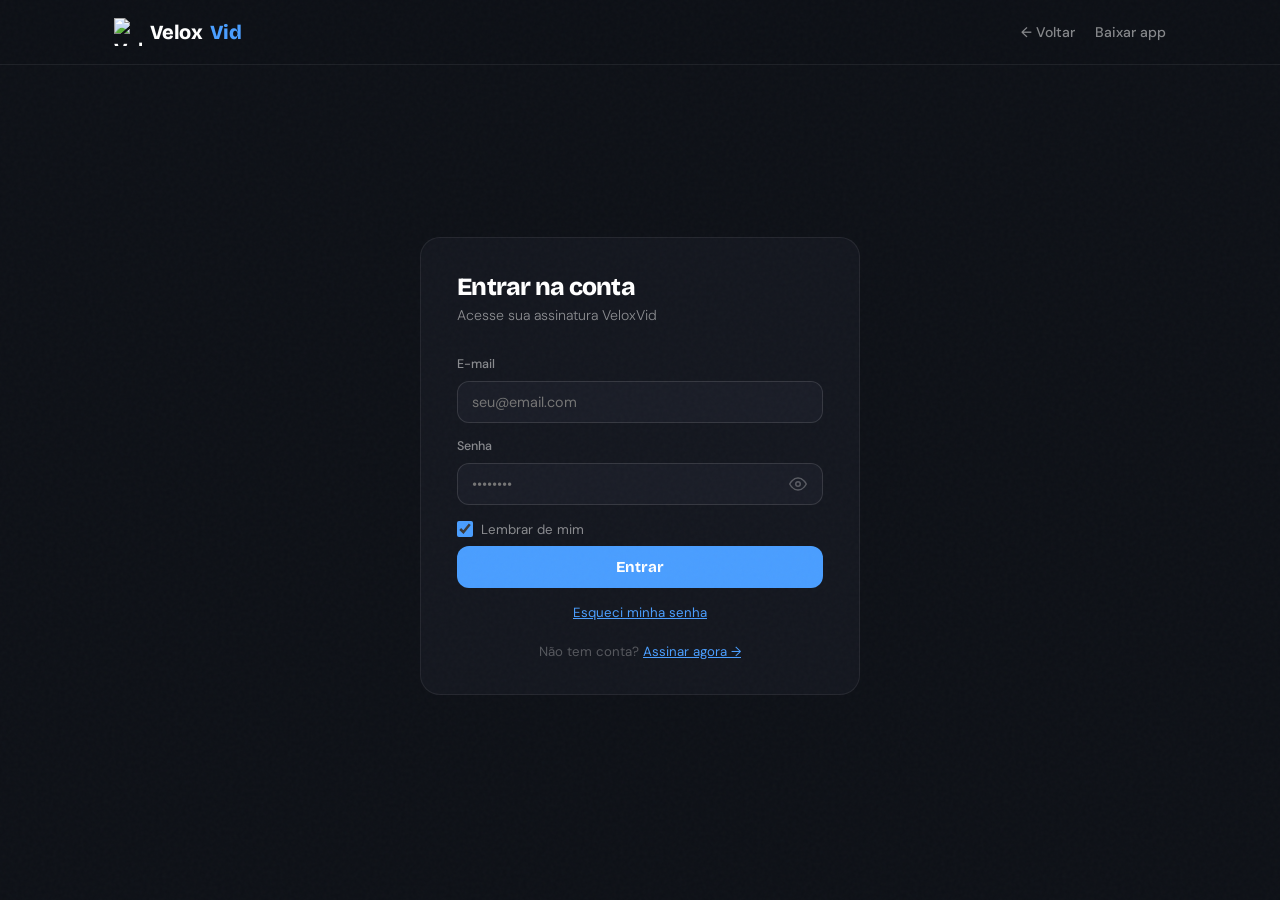
==== conta.html @ d81ab500 "Atualização v1.0.61" ====
<!DOCTYPE html>
<html lang="pt-BR">
<head>
  <meta charset="UTF-8" />
  <meta name="viewport" content="width=device-width, initial-scale=1.0" />
  <title>Minha conta — VeloxVid</title>
  <meta name="description" content="Gerencie sua conta e assinatura VeloxVid." />
  <meta name="theme-color" content="#0e1117" />
  <link rel="icon" href="/icon.ico" type="image/x-icon" />
  <link rel="preconnect" href="https://fonts.googleapis.com" />
  <link rel="preconnect" href="https://fonts.gstatic.com" crossorigin />
  <link href="https://fonts.googleapis.com/css2?family=Bricolage+Grotesque:opsz,wght@12..96,400;12..96,600;12..96,700;12..96,800&family=JetBrains+Mono:wght@400;500&family=DM+Sans:ital,wght@0,300;0,400;0,500;1,300&display=swap" rel="stylesheet" />

  <style>
    *, *::before, *::after { box-sizing: border-box; margin: 0; padding: 0; }

    :root {
      --bg:         #0e1117;
      --bg-card:    #14171f;
      --bg-card2:   #1a1d27;
      --border:     rgba(255,255,255,0.07);
      --border-mid: rgba(255,255,255,0.12);
      --txt:        #ffffff;
      --txt-2:      rgba(255,255,255,0.5);
      --txt-3:      rgba(255,255,255,0.28);
      --blue:       #4A9EFF;
      --blue-dim:   rgba(74,158,255,0.15);
      --blue-glow:  rgba(74,158,255,0.35);
      --green:      #4CAF50;
      --red:        #FF5A5A;
      --radius:     12px;
    }

    html { scroll-behavior: smooth; }

    body {
      background: var(--bg);
      color: var(--txt);
      font-family: 'DM Sans', sans-serif;
      font-size: 16px;
      line-height: 1.6;
      min-height: 100vh;
    }

    body::before {
      content: '';
      position: fixed;
      inset: 0;
      background-image: url("data:image/svg+xml,%3Csvg viewBox='0 0 256 256' xmlns='http://www.w3.org/2000/svg'%3E%3Cfilter id='noise'%3E%3CfeTurbulence type='fractalNoise' baseFrequency='0.9' numOctaves='4' stitchTiles='stitch'/%3E%3C/filter%3E%3Crect width='100%25' height='100%25' filter='url(%23noise)' opacity='1'/%3E%3C/svg%3E");
      opacity: 0.025;
      pointer-events: none;
      z-index: 9999;
    }

    h1, h2, h3 {
      font-family: 'Bricolage Grotesque', sans-serif;
      line-height: 1.08;
      letter-spacing: -0.03em;
    }

    .container { width: 100%; max-width: 1100px; margin: 0 auto; padding: 0 24px; }

    /* ─── Nav ─── */
    nav {
      position: fixed;
      top: 0; left: 0; right: 0;
      z-index: 100;
      background: rgba(14,17,23,0.9);
      backdrop-filter: blur(20px);
      -webkit-backdrop-filter: blur(20px);
      border-bottom: 1px solid var(--border);
    }
    .nav-inner { display: flex; align-items: center; justify-content: space-between; height: 64px; }
    .nav-logo {
      font-family: 'Bricolage Grotesque', sans-serif;
      font-weight: 800; font-size: 1.25rem;
      color: var(--txt); text-decoration: none;
      letter-spacing: -0.03em;
      display: flex; align-items: center; gap: 8px;
    }
    .nav-logo img { width: 28px; height: 28px; object-fit: contain; }
    .nav-logo span { color: var(--blue); }
    .nav-right { display: flex; align-items: center; gap: 20px; }
    .nav-link {
      color: var(--txt-2); text-decoration: none;
      font-size: 0.875rem; font-weight: 500;
      transition: color 0.2s;
    }
    .nav-link:hover { color: var(--txt); }

    /* ─── Main ─── */
    main {
      min-height: 100vh;
      display: flex;
      align-items: center;
      justify-content: center;
      padding: 80px 24px 48px;
    }

    .main-wrap { width: 100%; max-width: 440px; }

    /* ─── Success banner ─── */
    .success-banner {
      display: none;
      align-items: flex-start;
      gap: 12px;
      background: rgba(76,175,80,0.10);
      border: 1px solid rgba(76,175,80,0.30);
      border-radius: var(--radius);
      padding: 16px 18px;
      margin-bottom: 20px;
    }
    .success-banner .sb-icon { font-size: 1.25rem; line-height: 1; flex-shrink: 0; margin-top: 2px; }
    .success-banner p { color: #6FCF7A; font-size: 0.875rem; }
    .success-banner strong { font-weight: 600; }

    /* ─── Card ─── */
    .card {
      background: var(--bg-card);
      border: 1px solid var(--border);
      border-radius: 20px;
      padding: 36px 36px 32px;
    }

    /* ─── Views ─── */
    .view { display: none; }
    .view.active { display: block; }

    /* ─── Loading spinner ─── */
    .spinner-wrap {
      display: flex; flex-direction: column;
      align-items: center; gap: 14px;
      padding: 32px;
    }
    .spinner {
      width: 34px; height: 34px;
      border: 3px solid var(--border-mid);
      border-top-color: var(--blue);
      border-radius: 50%;
      animation: spin 0.75s linear infinite;
    }
    @keyframes spin { to { transform: rotate(360deg); } }

    /* ─── Form typography ─── */
    .view-title { font-size: 1.55rem; font-weight: 800; margin-bottom: 4px; }
    .view-sub { color: var(--txt-2); font-size: 0.88rem; font-weight: 300; margin-bottom: 28px; }

    /* ─── Form controls ─── */
    .form-group { margin-bottom: 14px; }
    .form-label { display: block; font-size: 0.78rem; font-weight: 500; color: var(--txt-2); margin-bottom: 6px; }
    .form-input {
      width: 100%;
      background: var(--bg-card2);
      border: 1px solid var(--border-mid);
      border-radius: var(--radius);
      padding: 11px 14px;
      color: var(--txt);
      font-size: 0.9rem;
      font-family: 'DM Sans', sans-serif;
      outline: none;
      transition: border-color 0.2s, box-shadow 0.2s;
    }
    .form-input:focus {
      border-color: var(--blue);
      box-shadow: 0 0 0 3px var(--blue-dim);
    }

    /* ─── Buttons ─── */
    .btn-primary {
      display: block; width: 100%;
      background: var(--blue); color: #fff;
      border: none; border-radius: var(--radius);
      padding: 12px;
      font-family: 'Bricolage Grotesque', sans-serif;
      font-weight: 700; font-size: 0.95rem;
      cursor: pointer;
      transition: transform 0.2s, box-shadow 0.2s, opacity 0.2s;
      margin-top: 6px;
    }
    .btn-primary:hover:not(:disabled) {
      transform: translateY(-2px);
      box-shadow: 0 8px 24px var(--blue-glow);
    }
    .btn-primary:disabled { opacity: 0.6; cursor: not-allowed; }

    .btn-ghost {
      display: block; width: 100%;
      background: transparent; color: var(--txt-2);
      border: 1px solid var(--border-mid);
      border-radius: var(--radius);
      padding: 11px;
      font-family: 'DM Sans', sans-serif;
      font-weight: 500; font-size: 0.875rem;
      cursor: pointer;
      transition: border-color 0.2s, color 0.2s;
      margin-top: 8px;
      text-align: center; text-decoration: none;
    }
    .btn-ghost:hover { border-color: rgba(255,255,255,0.25); color: var(--txt); }

    /* ─── Alerts ─── */
    .alert {
      padding: 11px 14px;
      border-radius: var(--radius);
      font-size: 0.84rem;
      margin-bottom: 18px;
      display: none;
    }
    .alert.show { display: block; }
    .alert-error   { background: rgba(255,90,90,0.10);  border: 1px solid rgba(255,90,90,0.30);  color: #FF8585; }
    .alert-success { background: rgba(76,175,80,0.10);  border: 1px solid rgba(76,175,80,0.30);  color: #6FCF7A; }

    /* ─── Links inside forms ─── */
    .link-btn {
      background: none; border: none; padding: 0;
      color: var(--blue); font-size: 0.83rem;
      cursor: pointer;
      font-family: 'DM Sans', sans-serif;
      text-decoration: underline;
      transition: opacity 0.2s;
    }
    .link-btn:hover { opacity: 0.8; }

    .form-footer {
      text-align: center;
      margin-top: 18px;
      font-size: 0.83rem;
      color: var(--txt-3);
    }
    .form-footer button, .form-footer a {
      color: var(--blue); background: none; border: none;
      cursor: pointer; font-size: 0.83rem;
      text-decoration: underline;
      font-family: 'DM Sans', sans-serif;
    }

    /* ─── Dashboard ─── */
    .profile-header {
      display: flex; align-items: center; gap: 14px;
      margin-bottom: 24px; padding-bottom: 22px;
      border-bottom: 1px solid var(--border);
    }
    .avatar {
      width: 50px; height: 50px;
      background: var(--blue-dim);
      border: 1px solid rgba(74,158,255,0.3);
      border-radius: 50%;
      display: flex; align-items: center; justify-content: center;
      font-family: 'Bricolage Grotesque', sans-serif;
      font-weight: 700; font-size: 1.25rem;
      color: var(--blue); flex-shrink: 0;
    }
    .profile-name { font-family: 'Bricolage Grotesque', sans-serif; font-weight: 700; font-size: 1.05rem; margin-bottom: 2px; }
    .profile-email { font-size: 0.8rem; color: var(--txt-3); }

    .info-card {
      background: var(--bg-card2);
      border: 1px solid var(--border);
      border-radius: var(--radius);
      padding: 16px 18px;
      margin-bottom: 10px;
    }
    .info-label {
      font-size: 0.68rem; color: var(--txt-3);
      font-family: 'JetBrains Mono', monospace;
      letter-spacing: 0.06em; margin-bottom: 6px;
    }
    .info-value { font-weight: 500; font-size: 0.92rem; display: flex; align-items: center; gap: 8px; flex-wrap: wrap; }

    .badge-plan {
      display: inline-flex; align-items: center;
      background: var(--blue-dim);
      border: 1px solid rgba(74,158,255,0.3);
      color: var(--blue);
      font-family: 'JetBrains Mono', monospace;
      font-size: 0.68rem; font-weight: 500;
      padding: 3px 10px; border-radius: 100px;
      letter-spacing: 0.04em;
    }
    .badge-active {
      display: inline-flex; align-items: center; gap: 6px;
      background: rgba(76,175,80,0.10);
      border: 1px solid rgba(76,175,80,0.25);
      color: var(--green);
      font-family: 'JetBrains Mono', monospace;
      font-size: 0.68rem; font-weight: 500;
      padding: 3px 10px; border-radius: 100px;
    }
    .badge-active .dot {
      width: 6px; height: 6px;
      background: var(--green); border-radius: 50%;
      animation: pulse 2s ease-in-out infinite;
    }
    @keyframes pulse {
      0%, 100% { opacity: 1; box-shadow: 0 0 0 0 rgba(76,175,80,0.4); }
      50% { opacity: 0.7; box-shadow: 0 0 0 4px rgba(76,175,80,0); }
    }

    .dashboard-actions { display: flex; flex-direction: column; gap: 8px; margin-top: 20px; }
    .dashboard-actions .btn-row { display: flex; gap: 8px; }
    .dashboard-actions .btn-row > * { flex: 1; margin-top: 0; }

    /* ─── Remember me checkbox ─── */
    .form-check {
      display: flex; align-items: center; gap: 8px;
      margin: 10px 0 4px;
    }
    .form-check input[type="checkbox"] {
      width: 16px; height: 16px; accent-color: var(--blue);
      cursor: pointer; flex-shrink: 0;
    }
    .form-check label {
      font-size: 0.83rem; color: var(--txt-2);
      cursor: pointer; user-select: none;
    }

    /* ─── Password field with eye toggle ─── */
    .pw-wrap { position: relative; }
    .pw-wrap .form-input { padding-right: 44px; }
    .pw-eye {
      position: absolute; right: 12px; top: 50%; transform: translateY(-50%);
      background: none; border: none; cursor: pointer;
      color: var(--txt-3); padding: 4px; line-height: 0;
      transition: color 0.2s;
    }
    .pw-eye:hover { color: var(--txt-2); }

    /* ─── Change password ─── */
    .change-pw-wrap { margin-top: 16px; border-top: 1px solid var(--border); padding-top: 14px; }
    .change-pw-toggle {
      display: flex; align-items: center; justify-content: space-between;
      width: 100%; background: none; border: none; padding: 0;
      color: var(--txt-2); font-size: 0.85rem; font-weight: 500;
      cursor: pointer; font-family: 'DM Sans', sans-serif;
      transition: color 0.2s;
    }
    .change-pw-toggle:hover { color: var(--txt); }

    /* ─── Responsive ─── */
    @media (max-width: 480px) {
      .card { padding: 28px 22px 24px; }
      main { padding: 80px 16px 40px; }
    }
  </style>
</head>
<body>

  <nav>
    <div class="container">
      <div class="nav-inner">
        <a href="/" class="nav-logo">
          <img src="/icon.svg" alt="VeloxVid" />Velox<span>Vid</span>
        </a>
        <div class="nav-right">
          <a href="/" class="nav-link">← Voltar</a>
          <a href="#" data-download class="nav-link">Baixar app</a>
        </div>
      </div>
    </div>
  </nav>

  <main>
    <div class="main-wrap">

      <!-- Banner: após checkout bem-sucedido -->
      <div class="success-banner" id="successBanner">
        <div class="sb-icon">🎉</div>
        <p>
          <strong>Pagamento confirmado!</strong><br>
          Sua conta foi criada. Faça login abaixo para acessar sua área de assinante.
        </p>
      </div>

      <!-- View: Carregando -->
      <div class="view active" id="viewLoading">
        <div class="card">
          <div class="spinner-wrap">
            <div class="spinner"></div>
            <p style="color:var(--txt-3);font-size:0.84rem">Verificando sessão...</p>
          </div>
        </div>
      </div>

      <!-- View: Login -->
      <div class="view" id="viewLogin">
        <div class="card">
          <h1 class="view-title">Entrar na conta</h1>
          <p class="view-sub">Acesse sua assinatura VeloxVid</p>

          <div class="alert alert-error" id="loginError"></div>

          <form onsubmit="doLogin(event)">
            <div class="form-group">
              <label class="form-label" for="loginEmail">E-mail</label>
              <input class="form-input" type="email" id="loginEmail"
                placeholder="seu@email.com" required autocomplete="email" />
            </div>
            <div class="form-group">
              <label class="form-label" for="loginPassword">Senha</label>
              <div class="pw-wrap">
                <input class="form-input" type="password" id="loginPassword"
                  placeholder="••••••••" required autocomplete="current-password" />
                <button type="button" class="pw-eye" onclick="togglePw('loginPassword',this)" tabindex="-1">
                  <svg id="loginPassword-icon" width="18" height="18" viewBox="0 0 24 24" fill="none" stroke="currentColor" stroke-width="2" stroke-linecap="round" stroke-linejoin="round"><path d="M1 12s4-8 11-8 11 8 11 8-4 8-11 8-11-8-11-8z"/><circle cx="12" cy="12" r="3"/></svg>
                </button>
              </div>
            </div>
            <div class="form-check">
              <input type="checkbox" id="rememberMe" checked />
              <label for="rememberMe">Lembrar de mim</label>
            </div>
            <button class="btn-primary" type="submit" id="loginBtn">Entrar</button>
          </form>

          <div class="form-footer" style="margin-top:14px">
            <button onclick="showView('viewForgot')">Esqueci minha senha</button>
          </div>
          <div class="form-footer">
            Não tem conta? <a href="/?checkout=anual">Assinar agora →</a>
          </div>
        </div>
      </div>

      <!-- View: Recuperar senha -->
      <div class="view" id="viewForgot">
        <div class="card">
          <h1 class="view-title">Recuperar senha</h1>
          <p class="view-sub">Enviaremos as instruções para o seu e-mail</p>

          <div class="alert alert-error"   id="forgotError"></div>
          <div class="alert alert-success" id="forgotSuccess"></div>

          <form onsubmit="doForgot(event)">
            <div class="form-group">
              <label class="form-label" for="forgotEmail">E-mail</label>
              <input class="form-input" type="email" id="forgotEmail"
                placeholder="seu@email.com" required />
            </div>
            <button class="btn-primary" type="submit" id="forgotBtn">Enviar link de recuperação</button>
          </form>

          <div class="form-footer">
            <button onclick="showView('viewLogin')">← Voltar para o login</button>
          </div>
        </div>
      </div>

      <!-- View: Nova senha (via link de e-mail) -->
      <div class="view" id="viewReset">
        <div class="card">
          <h1 class="view-title">Nova senha</h1>
          <p class="view-sub">Escolha uma senha com pelo menos 6 caracteres</p>

          <div class="alert alert-error"   id="resetError"></div>
          <div class="alert alert-success" id="resetSuccess"></div>

          <form onsubmit="doReset(event)">
            <div class="form-group">
              <label class="form-label" for="resetPassword">Nova senha</label>
              <div class="pw-wrap">
                <input class="form-input" type="password" id="resetPassword"
                  placeholder="••••••••" required minlength="6" autocomplete="new-password" />
                <button type="button" class="pw-eye" onclick="togglePw('resetPassword',this)" tabindex="-1">
                  <svg width="18" height="18" viewBox="0 0 24 24" fill="none" stroke="currentColor" stroke-width="2" stroke-linecap="round" stroke-linejoin="round"><path d="M1 12s4-8 11-8 11 8 11 8-4 8-11 8-11-8-11-8z"/><circle cx="12" cy="12" r="3"/></svg>
                </button>
              </div>
            </div>
            <div class="form-group">
              <label class="form-label" for="resetPasswordConfirm">Confirmar nova senha</label>
              <div class="pw-wrap">
                <input class="form-input" type="password" id="resetPasswordConfirm"
                  placeholder="••••••••" required minlength="6" autocomplete="new-password" />
                <button type="button" class="pw-eye" onclick="togglePw('resetPasswordConfirm',this)" tabindex="-1">
                  <svg width="18" height="18" viewBox="0 0 24 24" fill="none" stroke="currentColor" stroke-width="2" stroke-linecap="round" stroke-linejoin="round"><path d="M1 12s4-8 11-8 11 8 11 8-4 8-11 8-11-8-11-8z"/><circle cx="12" cy="12" r="3"/></svg>
                </button>
              </div>
            </div>
            <button class="btn-primary" type="submit" id="resetBtn">Salvar nova senha</button>
          </form>
        </div>
      </div>

      <!-- View: Dashboard -->
      <div class="view" id="viewDashboard">
        <div class="card">

          <div class="profile-header">
            <div class="avatar" id="dashAvatar">?</div>
            <div>
              <div class="profile-name"  id="dashName">—</div>
              <div class="profile-email" id="dashEmail">—</div>
            </div>
          </div>

          <div class="info-card">
            <div class="info-label">PLANO ATIVO</div>
            <div class="info-value">
              <span class="badge-plan" id="dashPlanBadge">—</span>
            </div>
          </div>

          <div class="info-card">
            <div class="info-label">STATUS</div>
            <div class="info-value">
              <span class="badge-active"><span class="dot"></span>Assinatura ativa</span>
            </div>
          </div>

          <div class="info-card" id="expiryCard" style="display:none">
            <div class="info-label">VÁLIDO ATÉ</div>
            <div class="info-value" id="dashExpiry">—</div>
          </div>

          <div class="dashboard-actions">
            <div class="btn-row">
              <a href="#" data-download class="btn-primary">
                ↓ Baixar VeloxVid
              </a>
              <button class="btn-primary" id="openAppBtn" onclick="openInApp()">
                ▶ Abrir VeloxVid
              </button>
            </div>
            <button class="btn-ghost" id="portalBtn" onclick="goToPortal()">
              Gerenciar assinatura →
            </button>
          </div>

          <!-- Mudar senha -->
          <div class="change-pw-wrap">
            <button class="change-pw-toggle" onclick="toggleChangePw()">
              <span>Alterar senha</span>
              <span id="cpwArrow" style="transition:transform 0.2s">▸</span>
            </button>
            <div id="changePwForm" style="display:none;margin-top:12px">
              <div class="alert alert-error"   id="cpwError"></div>
              <div class="alert alert-success" id="cpwSuccess"></div>
              <div class="form-group">
                <label class="form-label">Senha atual</label>
                <div class="pw-wrap">
                  <input class="form-input" type="password" id="cpwCurrent" placeholder="••••••••" />
                  <button type="button" class="pw-eye" onclick="togglePw('cpwCurrent',this)" tabindex="-1">
                    <svg width="18" height="18" viewBox="0 0 24 24" fill="none" stroke="currentColor" stroke-width="2" stroke-linecap="round" stroke-linejoin="round"><path d="M1 12s4-8 11-8 11 8 11 8-4 8-11 8-11-8-11-8z"/><circle cx="12" cy="12" r="3"/></svg>
                  </button>
                </div>
              </div>
              <div class="form-group">
                <label class="form-label">Nova senha</label>
                <div class="pw-wrap">
                  <input class="form-input" type="password" id="cpwNew" placeholder="••••••••" minlength="6" />
                  <button type="button" class="pw-eye" onclick="togglePw('cpwNew',this)" tabindex="-1">
                    <svg width="18" height="18" viewBox="0 0 24 24" fill="none" stroke="currentColor" stroke-width="2" stroke-linecap="round" stroke-linejoin="round"><path d="M1 12s4-8 11-8 11 8 11 8-4 8-11 8-11-8-11-8z"/><circle cx="12" cy="12" r="3"/></svg>
                  </button>
                </div>
              </div>
              <div class="form-group">
                <label class="form-label">Confirmar nova senha</label>
                <div class="pw-wrap">
                  <input class="form-input" type="password" id="cpwConfirm" placeholder="••••••••" minlength="6" />
                  <button type="button" class="pw-eye" onclick="togglePw('cpwConfirm',this)" tabindex="-1">
                    <svg width="18" height="18" viewBox="0 0 24 24" fill="none" stroke="currentColor" stroke-width="2" stroke-linecap="round" stroke-linejoin="round"><path d="M1 12s4-8 11-8 11 8 11 8-4 8-11 8-11-8-11-8z"/><circle cx="12" cy="12" r="3"/></svg>
                  </button>
                </div>
              </div>
              <button class="btn-primary" id="cpwBtn" onclick="doChangePassword()">Salvar nova senha</button>
            </div>
          </div>

          <button class="btn-ghost" style="margin-top:8px" onclick="doLogout()">Sair da conta</button>

        </div>
      </div>

    </div>
  </main>

  <script>
    // ╔══════════════════════════════════════════════════════════╗
    // ║  RELEASE — altere aqui a cada novo lançamento           ║
    // ╚══════════════════════════════════════════════════════════╝
    const APP_RELEASE  = 'v1.0.61'; // ← atualize esta linha
    const DOWNLOAD_URL = `https://github.com/wyllenlima/VeloxVid-releases/releases/download/${APP_RELEASE}/VeloxVid-Setup.exe`;

    const API       = 'https://veloxvid-production.up.railway.app';
    const TOKEN_KEY = 'vv_token';

    function getToken()               { return localStorage.getItem(TOKEN_KEY) || sessionStorage.getItem(TOKEN_KEY); }
    function setToken(t, remember)    { if (remember) { localStorage.setItem(TOKEN_KEY, t); sessionStorage.removeItem(TOKEN_KEY); } else { sessionStorage.setItem(TOKEN_KEY, t); localStorage.removeItem(TOKEN_KEY); } }
    function removeToken()            { localStorage.removeItem(TOKEN_KEY); sessionStorage.removeItem(TOKEN_KEY); }

    // ─── Parâmetros da URL ────────────────────────────────────
    const params      = new URLSearchParams(location.search);
    const resetToken  = params.get('token');
    const magicToken  = params.get('magic');
    const isSuccess   = params.get('success') === 'true';

    if (isSuccess) {
      document.getElementById('successBanner').style.display = 'flex';
    }

    // ─── Mostrar/esconder senha ───────────────────────────────
    const eyeOn  = `<svg width="18" height="18" viewBox="0 0 24 24" fill="none" stroke="currentColor" stroke-width="2" stroke-linecap="round" stroke-linejoin="round"><path d="M1 12s4-8 11-8 11 8 11 8-4 8-11 8-11-8-11-8z"/><circle cx="12" cy="12" r="3"/></svg>`;
    const eyeOff = `<svg width="18" height="18" viewBox="0 0 24 24" fill="none" stroke="currentColor" stroke-width="2" stroke-linecap="round" stroke-linejoin="round"><path d="M17.94 17.94A10.07 10.07 0 0 1 12 20c-7 0-11-8-11-8a18.45 18.45 0 0 1 5.06-5.94M9.9 4.24A9.12 9.12 0 0 1 12 4c7 0 11 8 11 8a18.5 18.5 0 0 1-2.16 3.19m-6.72-1.07a3 3 0 1 1-4.24-4.24"/><line x1="1" y1="1" x2="23" y2="23"/></svg>`;
    function togglePw(id, btn) {
      const input = document.getElementById(id);
      const show = input.type === 'password';
      input.type = show ? 'text' : 'password';
      btn.innerHTML = show ? eyeOff : eyeOn;
    }

    // ─── Gerenciar views ──────────────────────────────────────
    function showView(id) {
      document.querySelectorAll('.view').forEach(v => v.classList.remove('active'));
      document.getElementById(id).classList.add('active');
    }

    function showAlert(id, msg) {
      const el = document.getElementById(id);
      el.textContent = msg;
      el.classList.add('show');
    }

    function hideAlert(id) {
      const el = document.getElementById(id);
      if (el) el.classList.remove('show');
    }

    // ─── Inicialização ────────────────────────────────────────
    async function init() {
      if (resetToken) {
        showView('viewReset');
        return;
      }

      // Auto-login via magic token (vindo do app desktop)
      if (magicToken) {
        showView('viewLoading');
        history.replaceState(null, '', location.pathname); // limpa ?magic= da URL
        try {
          const res = await fetch(`${API}/auth/exchange-magic-token`, {
            method:  'POST',
            headers: { 'Content-Type': 'application/json' },
            body:    JSON.stringify({ magic_token: magicToken }),
          });
          if (res.ok) {
            const data = await res.json();
            setToken(data.access_token, true);
            renderDashboard(data.user);
            showView('viewDashboard');
            return;
          }
        } catch {}
        // Se falhou (token expirado/inválido) → vai para login normalmente
        showView('viewLogin');
        return;
      }

      const token = getToken();
      if (!token) {
        showView('viewLogin');
        return;
      }

      try {
        const res = await fetch(`${API}/auth/me`, {
          headers: { Authorization: `Bearer ${token}` }
        });
        if (!res.ok) throw new Error();
        const user = await res.json();
        renderDashboard(user);
      } catch {
        localStorage.removeItem(TOKEN_KEY);
        showView('viewLogin');
      }
    }

    // ─── Login ────────────────────────────────────────────────
    async function doLogin(e) {
      e.preventDefault();
      hideAlert('loginError');

      const btn = document.getElementById('loginBtn');
      btn.disabled    = true;
      btn.textContent = 'Entrando...';

      const email    = document.getElementById('loginEmail').value.trim();
      const password = document.getElementById('loginPassword').value;

      try {
        const res  = await fetch(`${API}/auth/login`, {
          method:  'POST',
          headers: { 'Content-Type': 'application/json' },
          body:    JSON.stringify({ email, password, device_fingerprint: 'web' })
        });
        const data = await res.json();

        if (!res.ok) {
          const msg = res.status === 402
            ? 'Nenhuma assinatura ativa. Se você acabou de pagar, aguarde 1-2 minutos e tente novamente.'
            : (data.detail || 'E-mail ou senha incorretos.');
          showAlert('loginError', msg);
          return;
        }

        const remember = document.getElementById('rememberMe').checked;
        setToken(data.access_token, remember);
        window.location.href = '/';
      } catch {
        showAlert('loginError', 'Erro de conexão. Verifique sua internet e tente novamente.');
      } finally {
        btn.disabled    = false;
        btn.textContent = 'Entrar';
      }
    }

    // ─── Dashboard ────────────────────────────────────────────
    function renderDashboard(user) {
      const displayName = user.name || user.email.split('@')[0];
      document.getElementById('dashAvatar').textContent = displayName.charAt(0).toUpperCase();
      document.getElementById('dashName').textContent   = user.name || displayName;
      document.getElementById('dashEmail').textContent  = user.email;

      const labels = { mensal: 'Plano Pro Mensal', trimestral: 'Plano Pro Trimestral', anual: 'Plano Pro Anual', pro: 'Plano Pro' };
      const label  = labels[user.plan] || (user.plan ? 'Plano ' + user.plan.charAt(0).toUpperCase() + user.plan.slice(1) : 'Plano Pro');

      document.getElementById('dashPlanBadge').textContent = label.toUpperCase();

      if (user.subscription_end) {
        // Força parse como hora local (evita bug de fuso UTC-3 com datas sem hora)
        const raw = user.subscription_end.includes('T')
          ? user.subscription_end
          : user.subscription_end + 'T12:00:00';
        const d = new Date(raw);
        const fmt = d.toLocaleDateString('pt-BR', { day: '2-digit', month: 'long', year: 'numeric' });
        document.getElementById('dashExpiry').textContent = fmt;
        document.getElementById('expiryCard').style.display = 'block';
      }

      showView('viewDashboard');
    }

    // ─── Mudar senha ──────────────────────────────────────────
    let cpwOpen = false;
    function toggleChangePw() {
      cpwOpen = !cpwOpen;
      document.getElementById('changePwForm').style.display = cpwOpen ? 'block' : 'none';
      document.getElementById('cpwArrow').style.transform = cpwOpen ? 'rotate(90deg)' : '';
      if (!cpwOpen) {
        document.getElementById('cpwCurrent').value = '';
        document.getElementById('cpwNew').value = '';
        document.getElementById('cpwConfirm').value = '';
        document.getElementById('cpwError').classList.remove('show');
        document.getElementById('cpwSuccess').classList.remove('show');
      }
    }

    async function doChangePassword() {
      hideAlert('cpwError'); hideAlert('cpwSuccess');
      const current  = document.getElementById('cpwCurrent').value;
      const newPw    = document.getElementById('cpwNew').value;
      const confirmPw = document.getElementById('cpwConfirm').value;

      if (!current || !newPw || !confirmPw) { showAlert('cpwError', 'Preencha todos os campos.'); return; }
      if (newPw.length < 6)   { showAlert('cpwError', 'Nova senha deve ter pelo menos 6 caracteres.'); return; }
      if (newPw !== confirmPw) { showAlert('cpwError', 'As senhas não coincidem.'); return; }

      const btn = document.getElementById('cpwBtn');
      btn.disabled = true; btn.textContent = 'Salvando...';

      const token = getToken();
      try {
        const res  = await fetch(`${API}/auth/change-password`, {
          method:  'POST',
          headers: { 'Content-Type': 'application/json', Authorization: `Bearer ${token}` },
          body:    JSON.stringify({ current_password: current, new_password: newPw })
        });
        const data = await res.json();
        if (!res.ok) { showAlert('cpwError', data.detail || 'Erro ao alterar senha.'); return; }
        showAlert('cpwSuccess', 'Senha alterada com sucesso!');
        document.getElementById('cpwCurrent').value = '';
        document.getElementById('cpwNew').value = '';
        document.getElementById('cpwConfirm').value = '';
      } catch {
        showAlert('cpwError', 'Erro de conexão. Tente novamente.');
      } finally {
        btn.disabled = false; btn.textContent = 'Salvar nova senha';
      }
    }

    // ─── Portal Stripe ────────────────────────────────────────
    async function openInApp() {
      const btn = document.getElementById('openAppBtn');
      btn.disabled    = true;
      btn.textContent = 'Abrindo...';
      try {
        const res  = await fetch(`${API}/auth/magic-token`, {
          method:  'POST',
          headers: { Authorization: `Bearer ${getToken()}` }
        });
        const data = await res.json();
        if (res.ok && data.magic_token) {
          window.location.href = `veloxvid://auth?magic=${data.magic_token}`;
          setTimeout(() => {
            btn.disabled    = false;
            btn.textContent = '▶ Abrir VeloxVid';
          }, 3000);
          return;
        }
      } catch {}
      btn.disabled    = false;
      btn.textContent = '▶ Abrir VeloxVid';
    }

    async function goToPortal() {
      const btn = document.getElementById('portalBtn');
      btn.disabled    = true;
      btn.textContent = 'Abrindo...';

      const token = getToken();
      try {
        const res  = await fetch(`${API}/checkout/portal`, {
          method:  'POST',
          headers: {
            Authorization:   `Bearer ${token}`,
            'Content-Type':  'application/json'
          }
        });
        const data = await res.json();
        if (!res.ok || !data.url) throw new Error(data.detail || 'Erro ao abrir portal.');
        window.location.href = data.url;
      } catch (err) {
        alert(err.message || 'Não foi possível abrir o portal. Tente novamente.');
        btn.disabled    = false;
        btn.textContent = 'Gerenciar assinatura →';
      }
    }

    // ─── Recuperar senha ──────────────────────────────────────
    async function doForgot(e) {
      e.preventDefault();
      hideAlert('forgotError');
      hideAlert('forgotSuccess');

      const btn = document.getElementById('forgotBtn');
      btn.disabled    = true;
      btn.textContent = 'Enviando...';

      const email = document.getElementById('forgotEmail').value.trim();
      try {
        await fetch(`${API}/auth/forgot-password`, {
          method:  'POST',
          headers: { 'Content-Type': 'application/json' },
          body:    JSON.stringify({ email })
        });
        // API retorna 200 mesmo se e-mail não existe (por segurança)
        showAlert('forgotSuccess', 'Se o e-mail estiver cadastrado, você receberá as instruções em breve.');
        document.getElementById('forgotEmail').value = '';
      } catch {
        showAlert('forgotError', 'Erro de conexão. Tente novamente.');
      } finally {
        btn.disabled    = false;
        btn.textContent = 'Enviar link de recuperação';
      }
    }

    // ─── Redefinir senha ──────────────────────────────────────
    async function doReset(e) {
      e.preventDefault();
      hideAlert('resetError');
      hideAlert('resetSuccess');

      const btn = document.getElementById('resetBtn');
      btn.disabled    = true;
      btn.textContent = 'Salvando...';

      const newPassword = document.getElementById('resetPassword').value;
      const confirmPw   = document.getElementById('resetPasswordConfirm').value;
      if (newPassword !== confirmPw) {
        showAlert('resetError', 'As senhas não coincidem.');
        btn.disabled = false; btn.textContent = 'Salvar nova senha';
        return;
      }
      try {
        const res  = await fetch(`${API}/auth/reset-password`, {
          method:  'POST',
          headers: { 'Content-Type': 'application/json' },
          body:    JSON.stringify({ token: resetToken, new_password: newPassword })
        });
        const data = await res.json();

        if (!res.ok) {
          showAlert('resetError', data.detail || 'Link inválido ou expirado. Solicite um novo.');
          return;
        }

        showAlert('resetSuccess', 'Senha redefinida! Redirecionando para o login...');
        setTimeout(() => {
          history.replaceState({}, '', '/conta.html');
          showView('viewLogin');
        }, 2200);
      } catch {
        showAlert('resetError', 'Erro de conexão. Tente novamente.');
      } finally {
        btn.disabled    = false;
        btn.textContent = 'Salvar nova senha';
      }
    }

    // ─── Logout ──────────────────────────────────────────────
    function doLogout() {
      const token = getToken();
      if (token) {
        fetch(`${API}/auth/session`, {
          method:  'DELETE',
          headers: { Authorization: `Bearer ${token}` }
        }).catch(() => {});
      }
      removeToken();
      showView('viewLogin');
    }

    // ─── URLs de download ─────────────────────────────────────
    document.querySelectorAll('[data-download]').forEach(el => el.href = DOWNLOAD_URL);

    // ─── Start ───────────────────────────────────────────────
    init();
  </script>
</body>
</html>
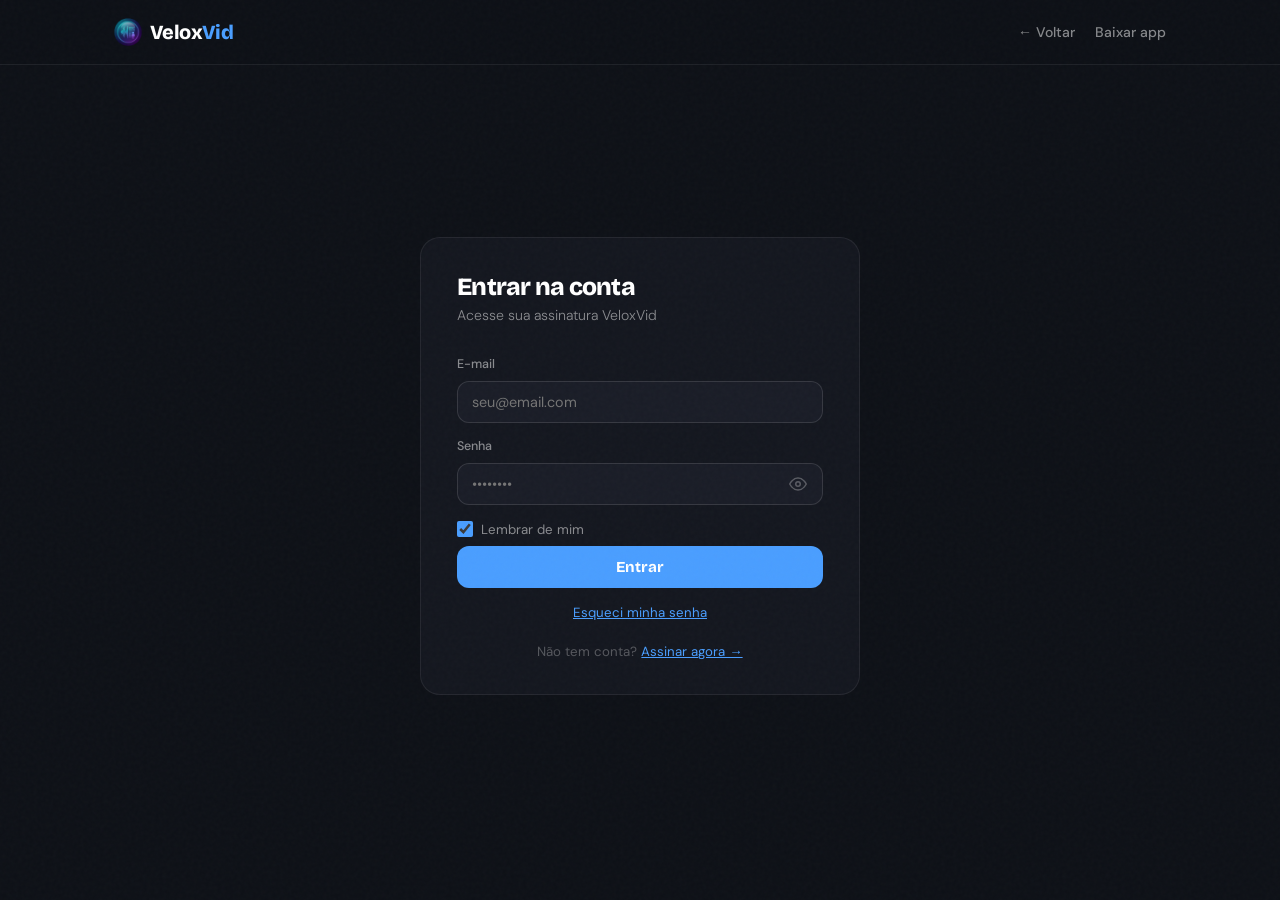
==== commit aa758f07: "Site adequado à versão nova: produção automática, /planos, 404 e SEO técnico - Página inicial reescr" ====
--- a/conta.html
+++ b/conta.html
@@ -5,11 +5,13 @@
   <meta name="viewport" content="width=device-width, initial-scale=1.0" />
   <title>Minha conta — VeloxVid</title>
   <meta name="description" content="Gerencie sua conta e assinatura VeloxVid." />
+  <meta name="robots" content="noindex" />
+  <link rel="canonical" href="https://veloxvid.com/conta" />
   <meta name="theme-color" content="#0e1117" />
-  <link rel="icon" href="/icon.ico" type="image/x-icon" />
-  <link rel="preconnect" href="https://fonts.googleapis.com" />
-  <link rel="preconnect" href="https://fonts.gstatic.com" crossorigin />
-  <link href="https://fonts.googleapis.com/css2?family=Bricolage+Grotesque:opsz,wght@12..96,400;12..96,600;12..96,700;12..96,800&family=JetBrains+Mono:wght@400;500&family=DM+Sans:ital,wght@0,300;0,400;0,500;1,300&display=swap" rel="stylesheet" />
+  <link rel="icon" href="/favicon.ico" sizes="any" />
+  <link rel="icon" href="/assets/img/icon-192.png" type="image/png" sizes="192x192" />
+  <link rel="apple-touch-icon" href="/apple-touch-icon.png" />
+  <link rel="stylesheet" href="/assets/fonts.css" />
 
   <style>
     *, *::before, *::after { box-sizing: border-box; margin: 0; padding: 0; }
@@ -76,9 +78,9 @@
       font-weight: 800; font-size: 1.25rem;
       color: var(--txt); text-decoration: none;
       letter-spacing: -0.03em;
-      display: flex; align-items: center; gap: 8px;
-    }
-    .nav-logo img { width: 28px; height: 28px; object-fit: contain; }
+      display: flex; align-items: center;
+    }
+    .nav-logo img { width: 28px; height: 28px; object-fit: contain; margin-right: 8px; }
     .nav-logo span { color: var(--blue); }
     .nav-right { display: flex; align-items: center; gap: 20px; }
     .nav-link {
@@ -349,7 +351,7 @@
     <div class="container">
       <div class="nav-inner">
         <a href="/" class="nav-logo">
-          <img src="/icon.svg" alt="VeloxVid" />Velox<span>Vid</span>
+          <img src="/assets/img/logo-64.png" alt="" width="28" height="28" />Velox<span>Vid</span>
         </a>
         <div class="nav-right">
           <a href="/" class="nav-link">← Voltar</a>
@@ -577,7 +579,8 @@
     // ╔══════════════════════════════════════════════════════════╗
     // ║  RELEASE — altere aqui a cada novo lançamento           ║
     // ╚══════════════════════════════════════════════════════════╝
-    const APP_RELEASE  = 'v1.0.61'; // ← atualize esta linha
+    const APP_RELEASE  = 'v1.0.72'; // ← atualize esta linha
+    const APP_VERSION = APP_RELEASE.replace(/^v/, '')
     const DOWNLOAD_URL = `https://github.com/wyllenlima/VeloxVid-releases/releases/download/${APP_RELEASE}/VeloxVid-Setup.exe`;
 
     const API       = 'https://veloxvid-production.up.railway.app';
@@ -894,7 +897,7 @@
 
         showAlert('resetSuccess', 'Senha redefinida! Redirecionando para o login...');
         setTimeout(() => {
-          history.replaceState({}, '', '/conta.html');
+          history.replaceState({}, '', '/conta');
           showView('viewLogin');
         }, 2200);
       } catch {
--- a/assets/fonts.css
+++ b/assets/fonts.css
@@ -0,0 +1,30 @@
+/* Fontes do VeloxVid, servidas do próprio domínio (subconjunto latino, variáveis).
+   Bricolage Grotesque, DM Sans e JetBrains Mono: licença SIL Open Font License 1.1. */
+
+@font-face {
+  font-family: 'Bricolage Grotesque';
+  font-style: normal;
+  font-weight: 400 800;
+  font-stretch: 100%;
+  font-display: swap;
+  src: url('/assets/fonts/bricolage-grotesque-latin.woff2') format('woff2');
+  unicode-range: U+0000-00FF, U+0131, U+0152-0153, U+02BB-02BC, U+02C6, U+02DA, U+02DC, U+0304, U+0308, U+0329, U+2000-206F, U+20AC, U+2122, U+2191, U+2193, U+2212, U+2215, U+FEFF, U+FFFD;
+}
+
+@font-face {
+  font-family: 'DM Sans';
+  font-style: normal;
+  font-weight: 300 600;
+  font-display: swap;
+  src: url('/assets/fonts/dm-sans-latin.woff2') format('woff2');
+  unicode-range: U+0000-00FF, U+0131, U+0152-0153, U+02BB-02BC, U+02C6, U+02DA, U+02DC, U+0304, U+0308, U+0329, U+2000-206F, U+20AC, U+2122, U+2191, U+2193, U+2212, U+2215, U+FEFF, U+FFFD;
+}
+
+@font-face {
+  font-family: 'JetBrains Mono';
+  font-style: normal;
+  font-weight: 400 500;
+  font-display: swap;
+  src: url('/assets/fonts/jetbrains-mono-latin.woff2') format('woff2');
+  unicode-range: U+0000-00FF, U+0131, U+0152-0153, U+02BB-02BC, U+02C6, U+02DA, U+02DC, U+0304, U+0308, U+0329, U+2000-206F, U+20AC, U+2122, U+2191, U+2193, U+2212, U+2215, U+FEFF, U+FFFD;
+}
